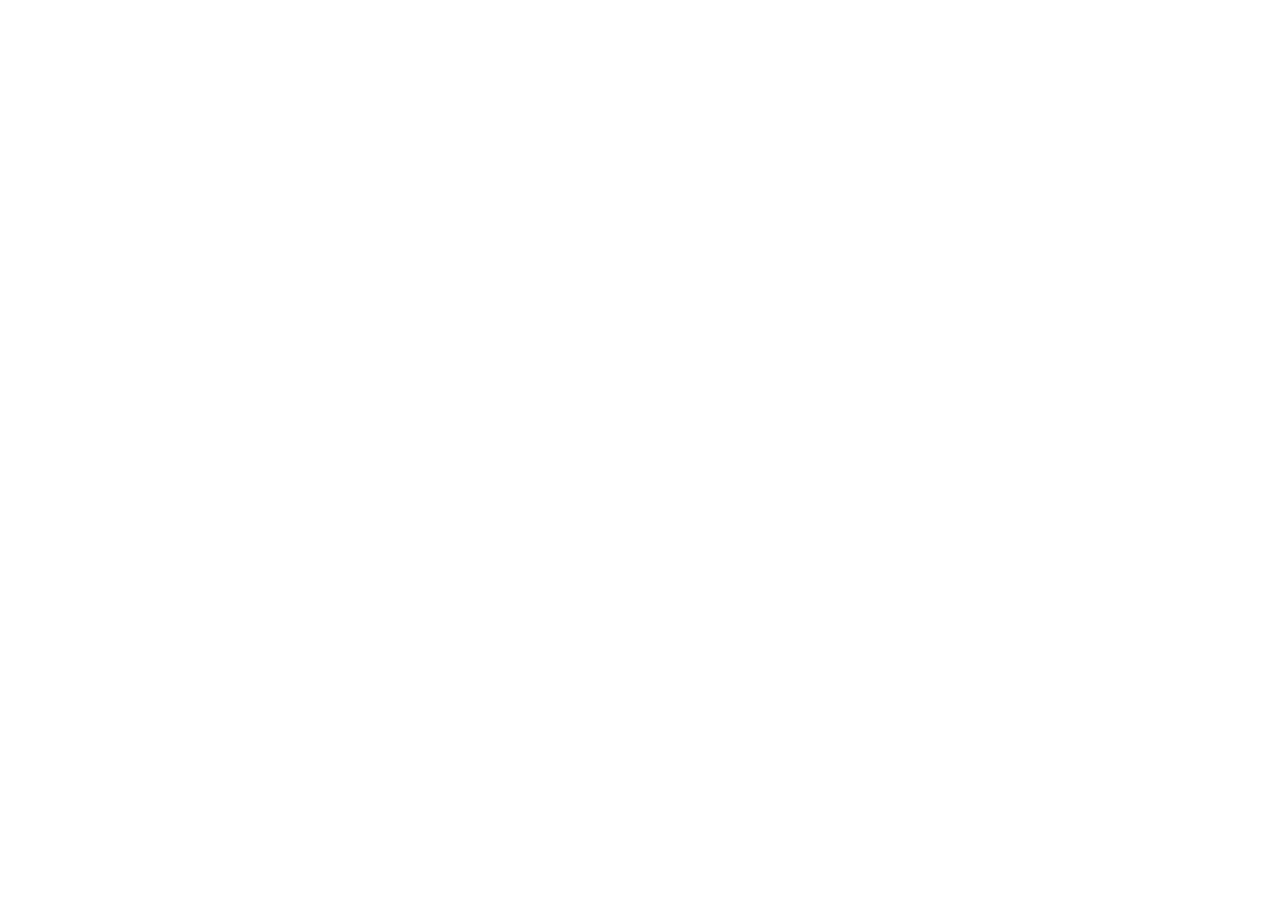
==== index.html @ 6228fb0a "Add Bootstrap and Font Awesome stylesheets" ====
<!DOCTYPE html>
<html lang="en">
<head>
  <link href="https://cdn.jsdelivr.net/npm/bootstrap@5.3.3/dist/css/bootstrap.min.css" rel="stylesheet">
<link rel="stylesheet" href="css/style.css">
<link rel="stylesheet" href="https://cdnjs.cloudflare.com/ajax/libs/font-awesome/6.6.0/css/all.min.css">
<meta charset="UTF-8">
<meta name="viewport" content="width=device-width, initial-scale=1">

<title>EcommerceX</title>

<link href="https://cdn.jsdelivr.net/npm/bootstrap@5.3.3/dist/css/bootstrap.min.css" rel="stylesheet">

<link rel="stylesheet" href="css/style.css">

<link rel="stylesheet"
href="https://cdnjs.cloudflare.com/ajax/libs/font-awesome/6.6.0/css/all.min.css">

</head>
<body>
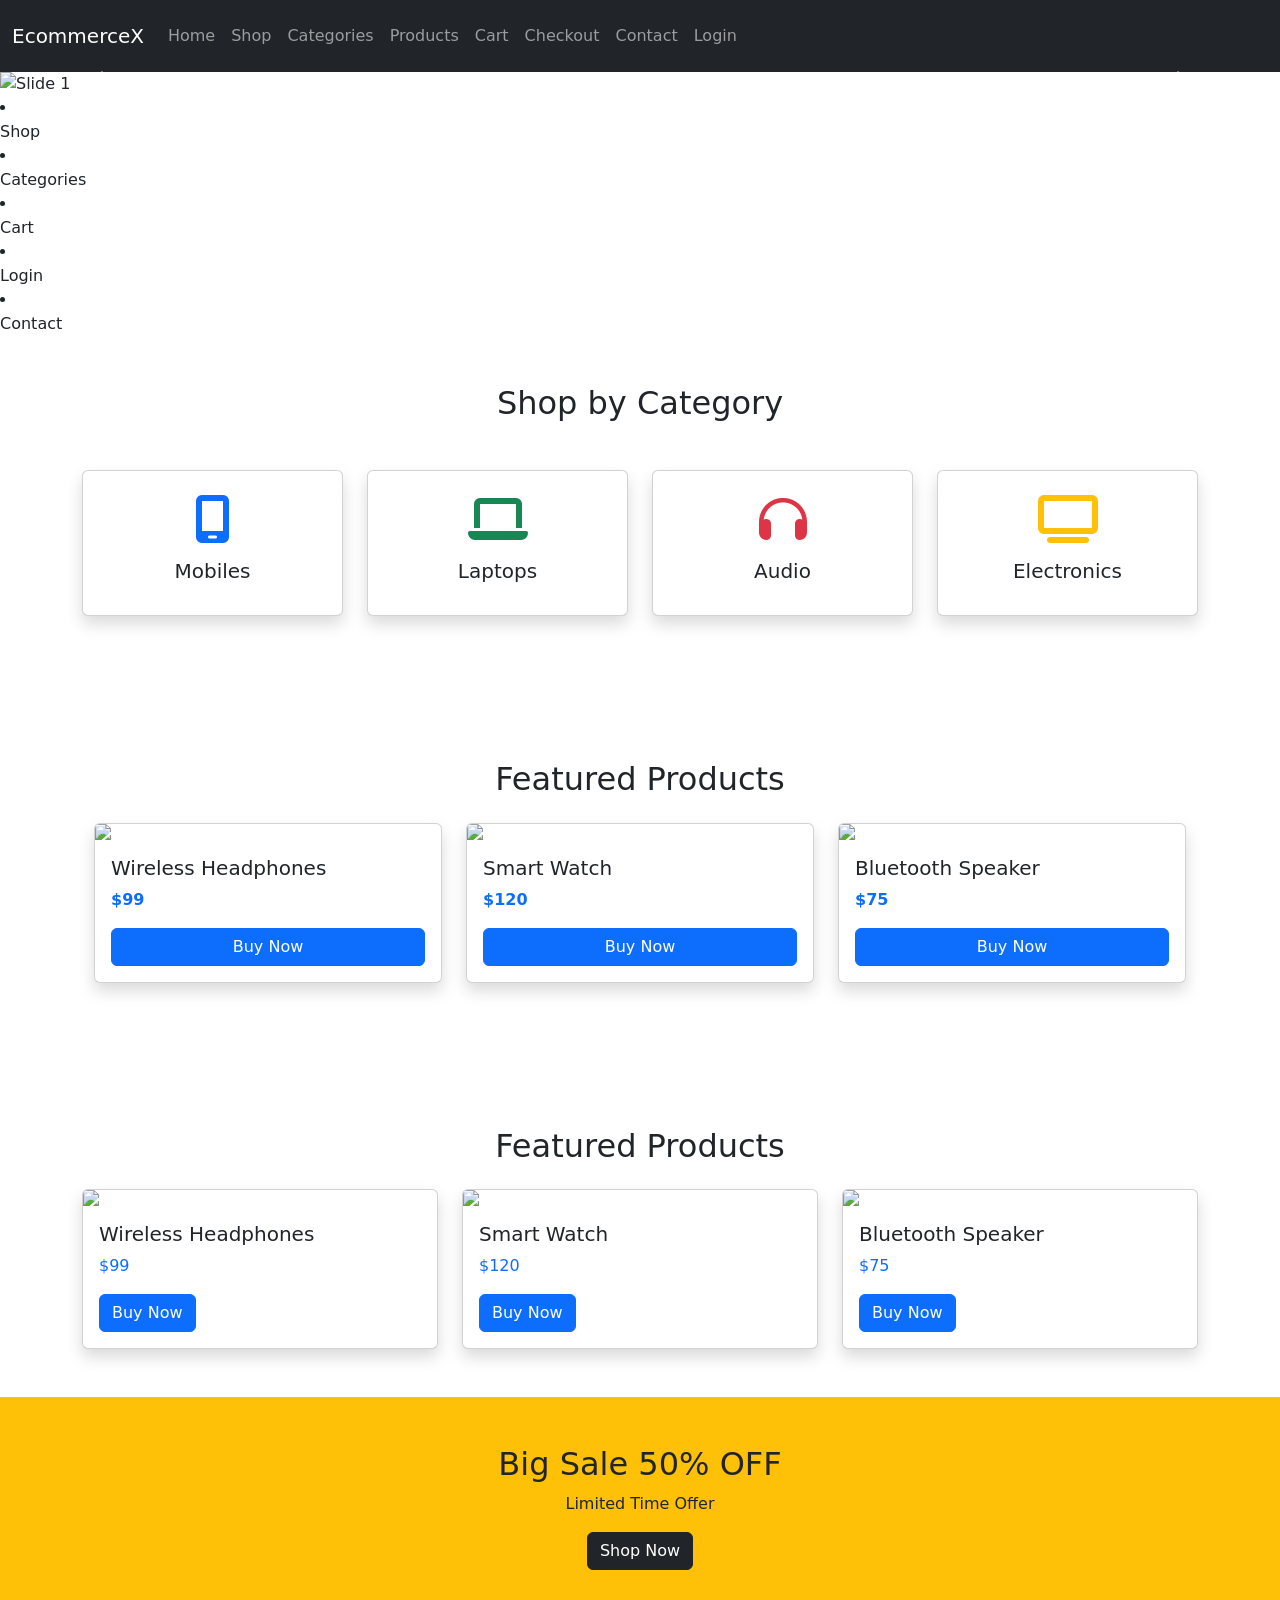
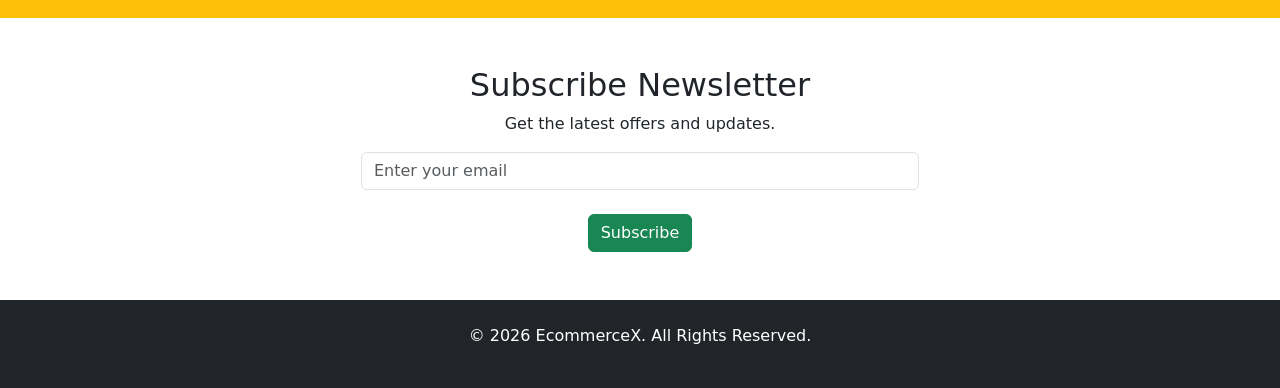
==== commit 88f5d8d8: "Add navbar and hero slider to index.html" ====
--- a/index.html
+++ b/index.html
@@ -18,3 +18,361 @@
 
 </head>
 <body>
+<body>
+
+<!-- ================= NAVBAR ================= -->
+<nav class="navbar navbar-expand-lg navbar-dark bg-dark">
+   <nav class="navbar navbar-expand-lg navbar-dark bg-dark">
+
+<div class="container">
+
+<a class="navbar-brand" href="index.html">EcommerceX</a>
+
+<button class="navbar-toggler"
+type="button"
+data-bs-toggle="collapse"
+data-bs-target="#menu">
+
+<span class="navbar-toggler-icon"></span>
+
+</button>
+
+<div class="collapse navbar-collapse" id="menu">
+
+<ul class="navbar-nav ms-auto">
+
+<li class="nav-item">
+<a class="nav-link" href="index.html">Home</a>
+</li>
+
+<li class="nav-item">
+<a class="nav-link" href="shop.html">Shop</a>
+</li>
+
+<li class="nav-item">
+<a class="nav-link" href="categories.html">Categories</a>
+</li>
+
+<li class="nav-item">
+<a class="nav-link" href="product.html">Products</a>
+</li>
+
+<li class="nav-item">
+<a class="nav-link" href="cart.html">Cart</a>
+</li>
+
+<li class="nav-item">
+<a class="nav-link" href="checkout.html">Checkout</a>
+</li>
+
+<li class="nav-item">
+<a class="nav-link" href="contact.html">Contact</a>
+</li>
+
+<li class="nav-item">
+<a class="nav-link" href="login.html">Login</a>
+</li>
+
+</ul>
+
+</div>
+
+</div>
+
+</nav>
+  <!-- Navbar Code -->
+</nav>
+
+<!-- ================= HERO SLIDER ================= -->
+<div id="heroSlider" class="carousel slide" data-bs-ride="carousel">
+  <!-- Hero Slider -->
+
+<div id="heroSlider" class="carousel slide" data-bs-ride="carousel">
+
+<div class="carousel-inner">
+
+<div class="carousel-item active">
+
+<img src="https://picsum.photos/1200/500?random=1"
+class="d-block w-100"
+alt="Slide 1">
+
+<div class="carousel-caption">
+
+<h1>Welcome To EcommerceX</h1>
+
+<p>Premium HTML E-commerce Template</p>
+
+<a href="shop.html"
+class="btn btn-warning btn-lg">
+
+Shop Now
+
+</a>
+
+</div>
+
+</div>
+
+<div class="carousel-item">
+
+<img src="https://picsum.photos/1200/500?random=2"
+class="d-block w-100"
+alt="Slide 2">
+
+<div class="carousel-caption">
+
+<h1>New Collection</h1>
+
+<p>Best Quality Products</p>
+
+<a href="shop.html"
+class="btn btn-success btn-lg">
+
+Buy Now
+
+</a>
+
+</div>
+
+</div>
+
+<div class="carousel-item">
+
+<img src="https://picsum.photos/1200/500?random=3"
+class="d-block w-100"
+alt="Slide 3">
+
+<div class="carousel-caption">
+
+<h1>Big Discount</h1>
+
+<p>Up To 50% Off</p>
+
+<a href="shop.html"
+class="btn btn-danger btn-lg">
+
+Explore
+
+</a>
+
+</div>
+
+</div>
+
+</div>
+
+<button class="carousel-control-prev"
+type="button"
+data-bs-target="#heroSlider"
+data-bs-slide="prev">
+
+<span class="carousel-control-prev-icon"></span>
+
+</button>
+
+<button class="carousel-control-next"
+type="button"
+data-bs-target="#heroSlider"
+data-bs-slide="next">
+
+<span class="carousel-control-next-icon"></span>
+
+</button>
+
+</div>
+  <!-- Hero Slider Code -->
+</div>
+
+<!-- ================= CATEGORIES ================= -->
+<li class="nav-item">
+    <a class="nav-link" href="shop.html">Shop</a>
+</li>
+
+<li class="nav-item">
+    <a class="nav-link" href="categories.html">Categories</a>
+</li>
+
+<li class="nav-item">
+    <a class="nav-link" href="cart.html">Cart</a>
+</li>
+
+<li class="nav-item">
+    <a class="nav-link" href="login.html">Login</a>
+</li>
+
+<li class="nav-item">
+    <a class="nav-link" href="contact.html">Contact</a>
+</li>
+  <!-- Categories -->
+
+<section class="container py-5">
+
+<h2 class="text-center mb-5">Shop by Category</h2>
+
+<div class="row g-4">
+
+<div class="col-md-3 col-6">
+<div class="card text-center p-4 shadow">
+<i class="fa-solid fa-mobile-screen fa-3x text-primary"></i>
+<h5 class="mt-3">Mobiles</h5>
+</div>
+</div>
+
+<div class="col-md-3 col-6">
+<div class="card text-center p-4 shadow">
+<i class="fa-solid fa-laptop fa-3x text-success"></i>
+<h5 class="mt-3">Laptops</h5>
+</div>
+</div>
+
+<div class="col-md-3 col-6">
+<div class="card text-center p-4 shadow">
+<i class="fa-solid fa-headphones fa-3x text-danger"></i>
+<h5 class="mt-3">Audio</h5>
+</div>
+</div>
+
+<div class="col-md-3 col-6">
+<div class="card text-center p-4 shadow">
+<i class="fa-solid fa-tv fa-3x text-warning"></i>
+<h5 class="mt-3">Electronics</h5>
+</div>
+</div>
+
+</div>
+
+</section>
+<section class="container py-5">
+  <section class="container py-5">
+
+<h2 class="text-center mb-4">Featured Products</h2>
+
+<div class="row g-4">
+
+<div class="col-md-4">
+<div class="card shadow">
+<img src="https://picsum.photos/400/300?1" class="card-img-top">
+<div class="card-body">
+<h5>Wireless Headphones</h5>
+<p class="text-primary fw-bold">$99</p>
+<a href="product.html" class="btn btn-primary w-100">Buy Now</a>
+</div>
+</div>
+</div>
+
+<div class="col-md-4">
+<div class="card shadow">
+<img src="https://picsum.photos/400/300?2" class="card-img-top">
+<div class="card-body">
+<h5>Smart Watch</h5>
+<p class="text-primary fw-bold">$120</p>
+<a href="product.html" class="btn btn-primary w-100">Buy Now</a>
+</div>
+</div>
+</div>
+
+<div class="col-md-4">
+<div class="card shadow">
+<img src="https://picsum.photos/400/300?3" class="card-img-top">
+<div class="card-body">
+<h5>Bluetooth Speaker</h5>
+<p class="text-primary fw-bold">$75</p>
+<a href="product.html" class="btn btn-primary w-100">Buy Now</a>
+</div>
+</div>
+</div>
+
+</div>
+
+</section>
+    <!-- Categories Code -->
+</section>
+
+<!-- ================= FEATURED PRODUCTS ================= -->
+<section class="container py-5">
+
+<h2 class="text-center mb-4">Featured Products</h2>
+
+<div class="row g-4">
+
+<div class="col-md-4">
+<div class="card shadow">
+<img src="https://picsum.photos/400/300?1" class="card-img-top">
+<div class="card-body">
+<h5>Wireless Headphones</h5>
+<p class="text-primary">$99</p>
+<a href="product.html" class="btn btn-primary">Buy Now</a>
+</div>
+</div>
+</div>
+
+<div class="col-md-4">
+<div class="card shadow">
+<img src="https://picsum.photos/400/300?2" class="card-img-top">
+<div class="card-body">
+<h5>Smart Watch</h5>
+<p class="text-primary">$120</p>
+<a href="product.html" class="btn btn-primary">Buy Now</a>
+</div>
+</div>
+</div>
+
+<div class="col-md-4">
+<div class="card shadow">
+<img src="https://picsum.photos/400/300?3" class="card-img-top">
+<div class="card-body">
+<h5>Bluetooth Speaker</h5>
+<p class="text-primary">$75</p>
+<a href="product.html" class="btn btn-primary">Buy Now</a>
+</div>
+</div>
+</div>
+
+</div>
+
+</section>
+
+<!-- ================= OFFER BANNER ================= -->
+<section class="bg-warning text-center py-5">
+
+<h2>Big Sale 50% OFF</h2>
+
+<p>Limited Time Offer</p>
+
+<a href="shop.html" class="btn btn-dark">
+Shop Now
+</a>
+
+</section>
+
+<!-- ================= NEWSLETTER ================= -->
+<section class="container py-5 text-center">
+
+<h2>Subscribe Newsletter</h2>
+
+<p>Get the latest offers and updates.</p>
+
+<input type="email"
+class="form-control w-50 mx-auto"
+placeholder="Enter your email">
+
+<br>
+
+<button class="btn btn-success">
+Subscribe
+</button>
+
+</section>
+
+<!-- ================= FOOTER ================= -->
+<footer class="bg-dark text-white text-center p-4">
+
+<p>© 2026 EcommerceX. All Rights Reserved.</p>
+
+</footer>
+
+<script src="https://cdn.jsdelivr.net/npm/bootstrap@5.3.3/dist/js/bootstrap.bundle.min.js"></script>
+
+</body>
+</html>
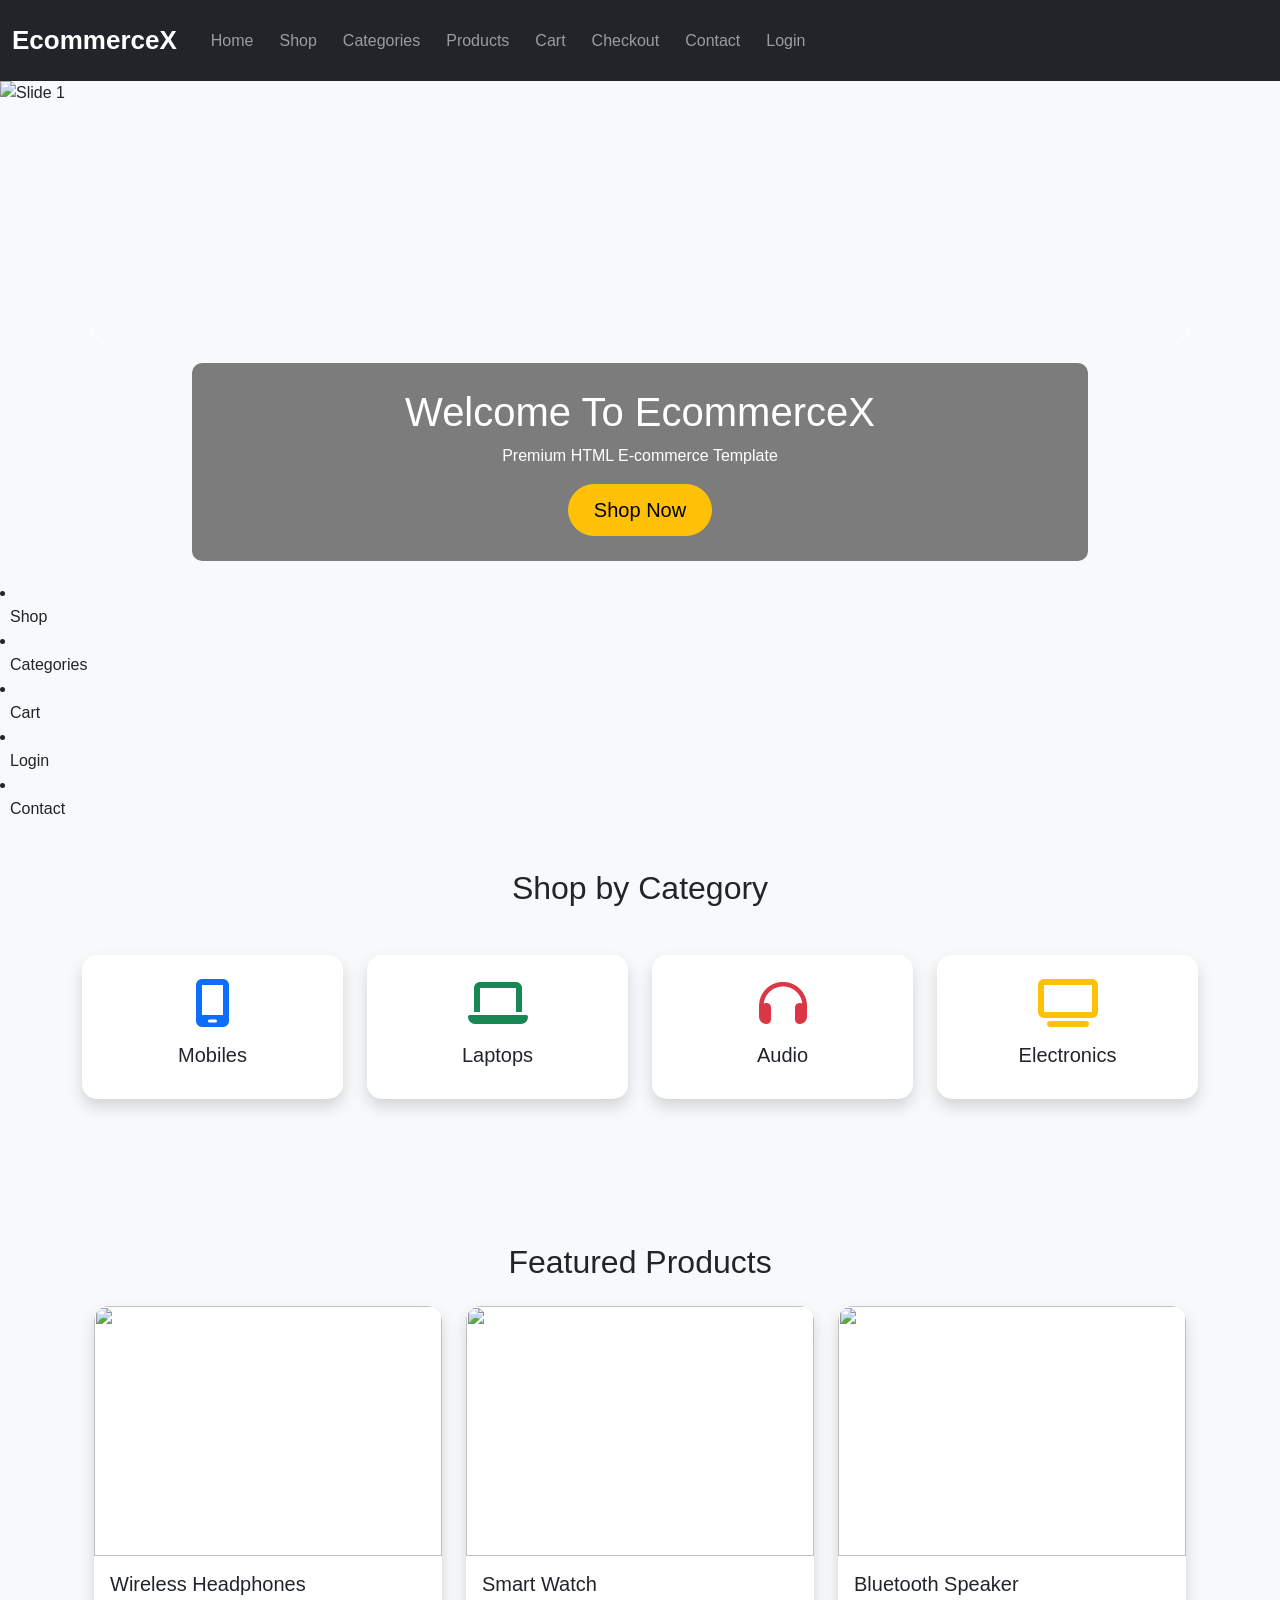
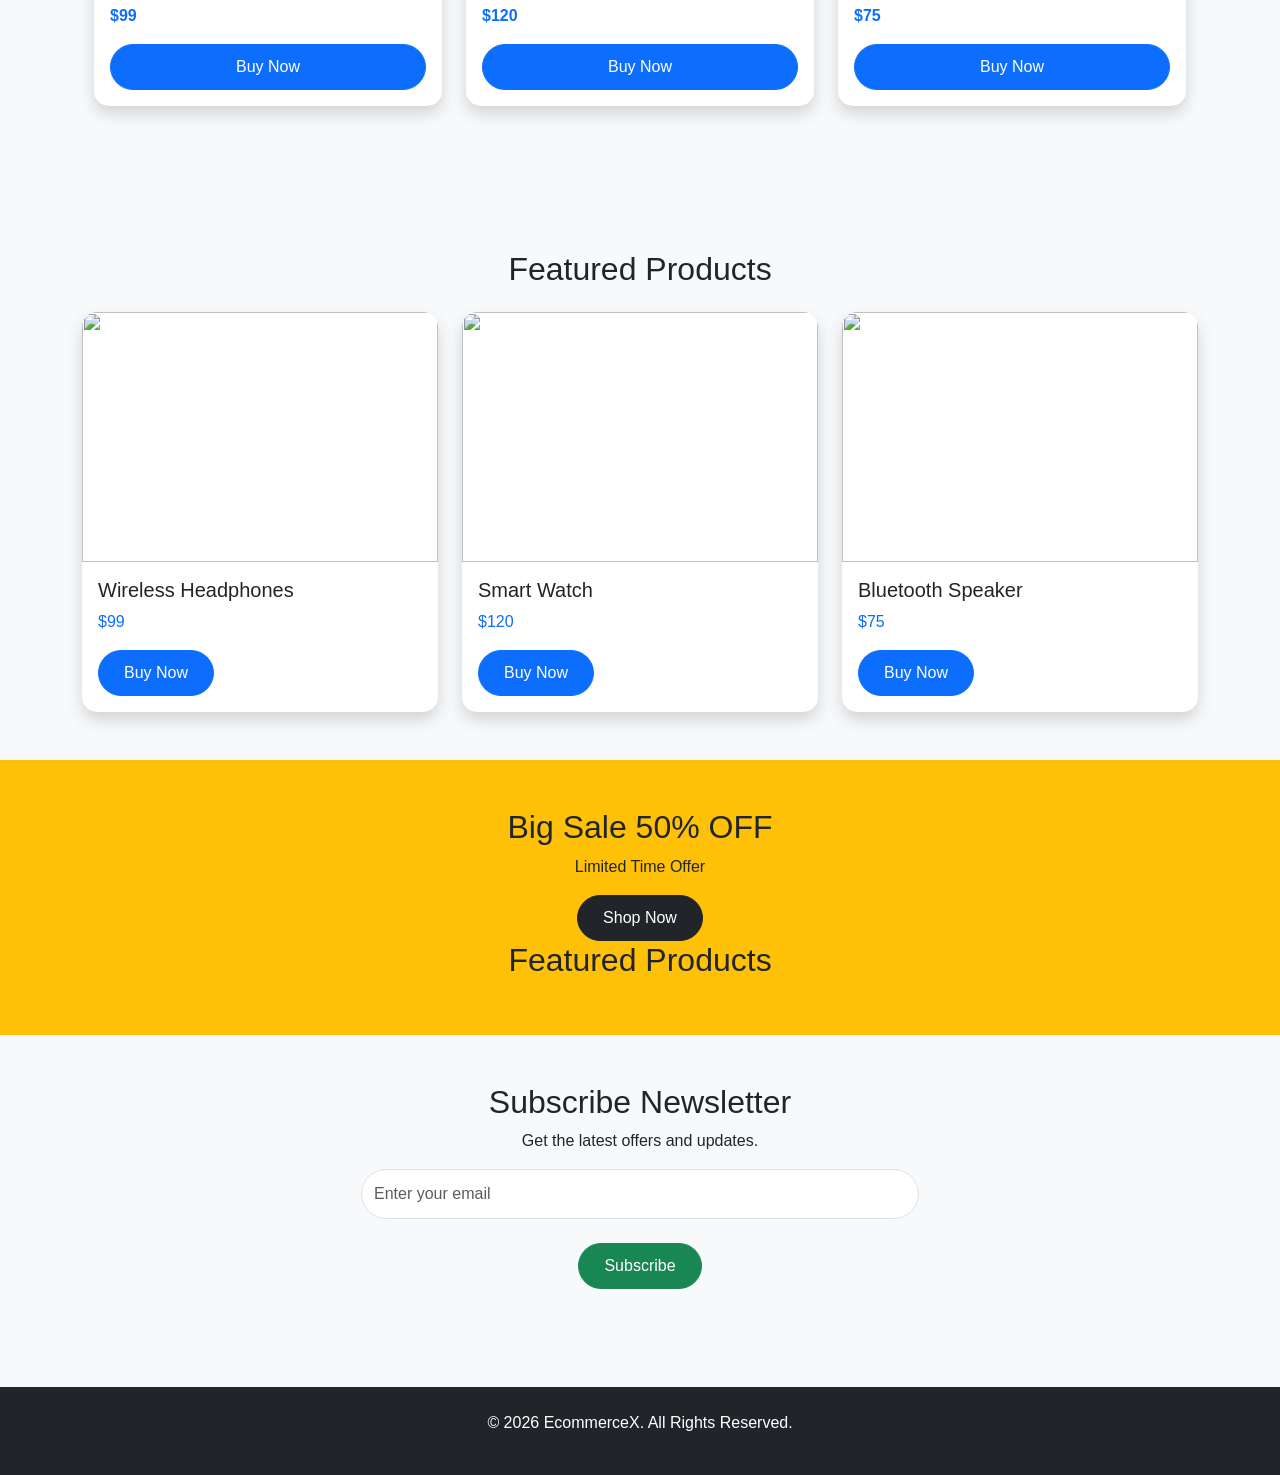
==== commit 4bad93da: "Add AOS library for animations to index.html" ====
--- a/index.html
+++ b/index.html
@@ -1,6 +1,7 @@
 <!DOCTYPE html>
 <html lang="en">
 <head>
+  <link href="https://unpkg.com/aos@2.3.1/dist/aos.css" rel="stylesheet">
   <link href="https://cdn.jsdelivr.net/npm/bootstrap@5.3.3/dist/css/bootstrap.min.css" rel="stylesheet">
 <link rel="stylesheet" href="css/style.css">
 <link rel="stylesheet" href="https://cdnjs.cloudflare.com/ajax/libs/font-awesome/6.6.0/css/all.min.css">
@@ -343,7 +344,11 @@
 <a href="shop.html" class="btn btn-dark">
 Shop Now
 </a>
-
+<section data-aos="fade-up">
+
+<h2>Featured Products</h2>
+
+</section>
 </section>
 
 <!-- ================= NEWSLETTER ================= -->
@@ -373,6 +378,10 @@
 </footer>
 
 <script src="https://cdn.jsdelivr.net/npm/bootstrap@5.3.3/dist/js/bootstrap.bundle.min.js"></script>
-
+<script src="https://unpkg.com/aos@2.3.1/dist/aos.js"></script>
+
+<script>
+AOS.init();
+</script>
 </body>
 </html>
--- a/css/style.css
+++ b/css/style.css
@@ -0,0 +1,162 @@
+body{
+    font-family:Arial,sans-serif;
+    background:#f8f9fa;
+}
+
+.navbar-brand{
+    font-size:28px;
+    font-weight:bold;
+}
+
+.carousel img{
+    height:500px;
+    object-fit:cover;
+}
+
+.card{
+    transition:.3s;
+    border:none;
+}
+
+.card:hover{
+    transform:translateY(-8px);
+    box-shadow:0 10px 25px rgba(0,0,0,.2);
+}
+
+.btn{
+    border-radius:30px;
+}
+
+footer{
+    background:#111;
+    color:#fff;
+    padding:30px;
+    text-align:center;
+}
+/* Global */
+
+body{
+    font-family:'Arial',sans-serif;
+    background:#f8f9fa;
+}
+
+
+/* Navbar */
+
+.navbar-brand{
+    font-size:26px;
+    font-weight:bold;
+}
+
+.nav-link{
+    margin-left:10px;
+}
+
+
+/* Hero Slider */
+
+.carousel img{
+    height:500px;
+    object-fit:cover;
+}
+
+.carousel-caption{
+    background:rgba(0,0,0,0.5);
+    padding:25px;
+    border-radius:10px;
+}
+
+
+/* Category Cards */
+
+.card{
+
+    border:none;
+    border-radius:15px;
+    overflow:hidden;
+    transition:.3s;
+
+}
+
+
+.card:hover{
+
+    transform:translateY(-8px);
+    box-shadow:0 10px 25px rgba(0,0,0,.15);
+
+}
+
+
+/* Product Image */
+
+.card-img-top{
+
+    height:250px;
+    object-fit:cover;
+
+}
+
+
+/* Buttons */
+
+.btn{
+
+    border-radius:30px;
+    padding:10px 25px;
+
+}
+
+
+/* Offer Banner */
+
+.bg-primary{
+
+    border-radius:15px;
+
+}
+
+
+/* Newsletter */
+
+input.form-control{
+
+    border-radius:30px;
+    padding:12px;
+
+}
+
+
+/* Footer */
+
+footer{
+
+    margin-top:50px;
+
+}
+
+
+/* Mobile Responsive */
+
+@media(max-width:768px){
+
+.carousel img{
+
+    height:300px;
+
+}
+
+
+.carousel-caption h1{
+
+    font-size:22px;
+
+}
+
+
+.card-img-top{
+
+    height:200px;
+
+}
+
+}
--- a/css/style.css
+++ b/css/style.css
@@ -0,0 +1,162 @@
+body{
+    font-family:Arial,sans-serif;
+    background:#f8f9fa;
+}
+
+.navbar-brand{
+    font-size:28px;
+    font-weight:bold;
+}
+
+.carousel img{
+    height:500px;
+    object-fit:cover;
+}
+
+.card{
+    transition:.3s;
+    border:none;
+}
+
+.card:hover{
+    transform:translateY(-8px);
+    box-shadow:0 10px 25px rgba(0,0,0,.2);
+}
+
+.btn{
+    border-radius:30px;
+}
+
+footer{
+    background:#111;
+    color:#fff;
+    padding:30px;
+    text-align:center;
+}
+/* Global */
+
+body{
+    font-family:'Arial',sans-serif;
+    background:#f8f9fa;
+}
+
+
+/* Navbar */
+
+.navbar-brand{
+    font-size:26px;
+    font-weight:bold;
+}
+
+.nav-link{
+    margin-left:10px;
+}
+
+
+/* Hero Slider */
+
+.carousel img{
+    height:500px;
+    object-fit:cover;
+}
+
+.carousel-caption{
+    background:rgba(0,0,0,0.5);
+    padding:25px;
+    border-radius:10px;
+}
+
+
+/* Category Cards */
+
+.card{
+
+    border:none;
+    border-radius:15px;
+    overflow:hidden;
+    transition:.3s;
+
+}
+
+
+.card:hover{
+
+    transform:translateY(-8px);
+    box-shadow:0 10px 25px rgba(0,0,0,.15);
+
+}
+
+
+/* Product Image */
+
+.card-img-top{
+
+    height:250px;
+    object-fit:cover;
+
+}
+
+
+/* Buttons */
+
+.btn{
+
+    border-radius:30px;
+    padding:10px 25px;
+
+}
+
+
+/* Offer Banner */
+
+.bg-primary{
+
+    border-radius:15px;
+
+}
+
+
+/* Newsletter */
+
+input.form-control{
+
+    border-radius:30px;
+    padding:12px;
+
+}
+
+
+/* Footer */
+
+footer{
+
+    margin-top:50px;
+
+}
+
+
+/* Mobile Responsive */
+
+@media(max-width:768px){
+
+.carousel img{
+
+    height:300px;
+
+}
+
+
+.carousel-caption h1{
+
+    font-size:22px;
+
+}
+
+
+.card-img-top{
+
+    height:200px;
+
+}
+
+}
